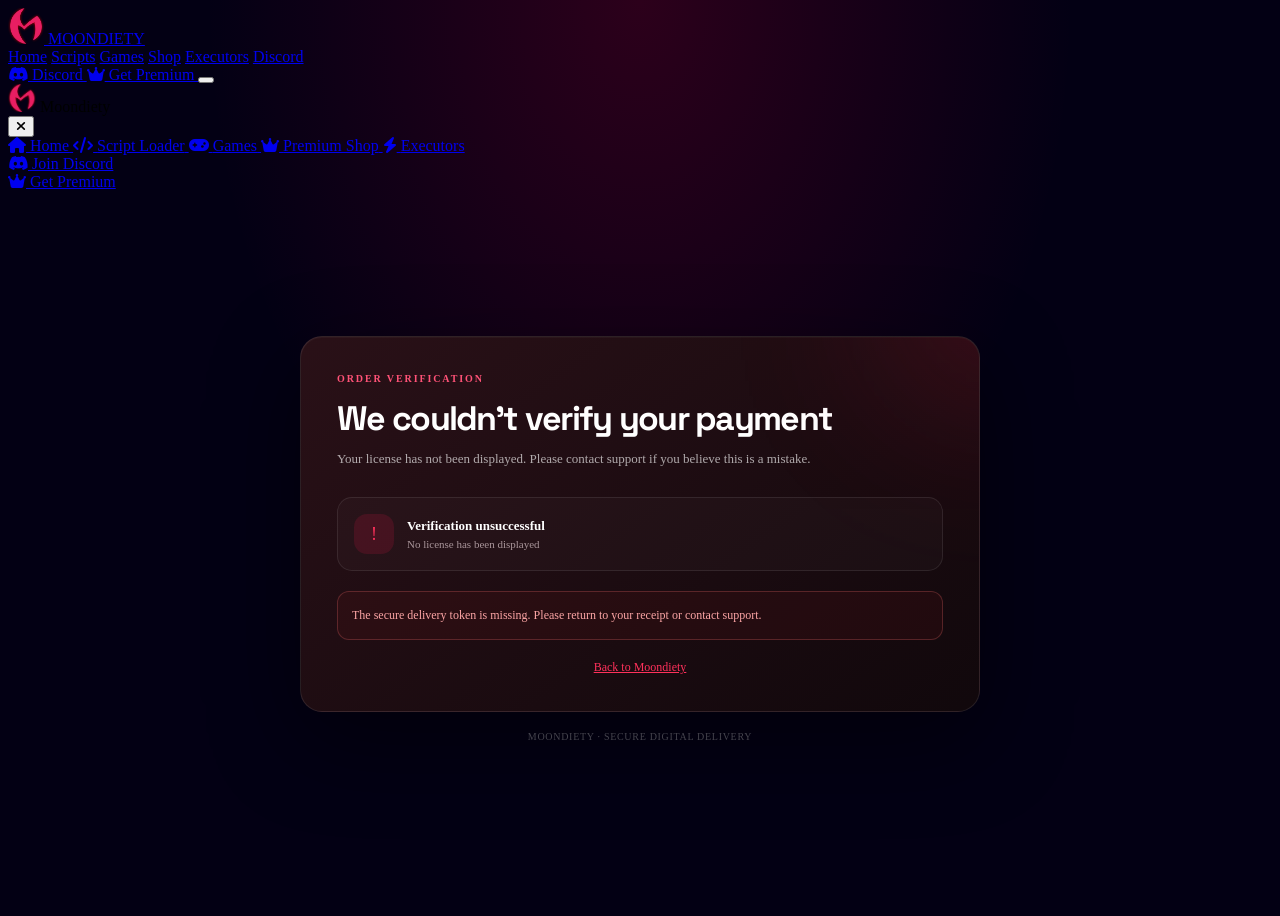
==== checkout/index.html @ 48da41cc "Create index.html" ====
<!doctype html>
<html lang="en">
<head>
  <meta charset="utf-8">
  <meta name="viewport" content="width=device-width, initial-scale=1">
  <meta name="theme-color" content="#030014">
  <title>Moondiety — Order Confirmation</title>
  <link rel="preconnect" href="https://fonts.googleapis.com">
  <link rel="preconnect" href="https://fonts.gstatic.com" crossorigin>
  <link href="https://fonts.googleapis.com/css2?family=Space+Grotesk:wght@400;500;600;700&family=Inter:wght@300;400;500;600;700&display=swap" rel="stylesheet">
  <link rel="stylesheet" href="https://cdnjs.cloudflare.com/ajax/libs/font-awesome/6.5.0/css/all.min.css">
  <link rel="stylesheet" href="https://moondiety.com/assets/css/main.css">
  <link rel="stylesheet" href="https://moondiety.com/assets/css/animations.css">
  <style>
    body { min-height:100vh; background:radial-gradient(ellipse at 50% 0%,rgba(232,0,58,.18),transparent 48%),#030014; }
    .confirmation-main { width:min(680px,calc(100% - 32px)); margin:0 auto; padding:145px 0 70px; }
    .confirmation-card { position:relative; overflow:hidden; padding:36px; border:1px solid rgba(255,255,255,.09); border-radius:22px; background:linear-gradient(145deg,rgba(43,17,24,.97),rgba(17,8,12,.98)); box-shadow:0 28px 90px rgba(0,0,0,.45),inset 0 1px rgba(255,255,255,.03); }
    .confirmation-card:before { content:""; position:absolute; width:210px;height:210px;right:-135px;top:-150px;background:#ed174c;filter:blur(90px);opacity:.2;pointer-events:none; }
    .eyebrow { color:#ff5277;font-size:10px;font-weight:850;letter-spacing:.19em;text-transform:uppercase; }
    .confirmation-card h1 { margin:13px 0 8px;font:700 clamp(25px,4vw,34px) 'Space Grotesk',sans-serif;letter-spacing:-.05em;color:#fff; }
    .desc { margin:0;color:rgba(255,255,255,.65);font-size:13px;line-height:1.7; }
    .status { display:flex;align-items:center;gap:13px;margin:27px 0 20px;padding:16px;border:1px solid rgba(255,255,255,.09);border-radius:15px;background:rgba(255,255,255,.025); }
    .status-icon { display:grid;place-items:center;flex:0 0 40px;height:40px;border-radius:13px;color:#ff315b;background:rgba(237,23,76,.15);font-size:18px; }
    .status-title { font-size:13px;font-weight:800;color:#fff; }
    .status-sub { margin-top:4px;color:#a9959a;font-size:11px; }
    .spinner { width:18px;height:18px;border:2px solid rgba(255,49,91,.24);border-top-color:#ff315b;border-radius:50%;animation:spin .8s linear infinite; }
    .license-wrap { display:none;margin-top:22px; }
    .license-label { color:#a9959a;font-size:10px;font-weight:850;letter-spacing:.15em;text-transform:uppercase; }
    .license-box { display:flex;align-items:center;gap:10px;margin-top:10px;padding:14px;border:1px solid rgba(255,49,91,.30);border-radius:13px;background:rgba(237,23,76,.09); }
    #license { flex:1;min-width:0;overflow-wrap:anywhere;font:600 13px ui-monospace,monospace;color:#fff; }
    .license-box button { border:0;border-radius:10px;padding:10px 13px;color:#fff;background:linear-gradient(100deg,#e8003a,#ff315b);font-weight:850;cursor:pointer; }
    .error { display:none;margin-top:18px;padding:14px;border-radius:12px;border:1px solid rgba(248,113,113,.25);background:rgba(127,29,29,.13);color:#fca5a5;font-size:12px;line-height:1.6; }
    .home { display:inline-block;margin-top:20px;color:#ff315b;font-size:12px; }
    .confirmation-foot { margin-top:19px;text-align:center;color:rgba(255,255,255,.35);font-size:10px;letter-spacing:.07em; }
    @keyframes spin { to{transform:rotate(360deg)} }
    @media(max-width:480px){.confirmation-main{padding-top:120px}.confirmation-card{padding:25px 21px}}
  </style>
</head>
<body class="dark-theme">
  <div class="scroll-progress" id="scroll-progress"></div>
  <nav class="navbar" id="navbar">
  <div class="nav-inner">
    <a href="/#home" class="nav-logo" aria-label="Moondiety Home">
      <img src="/media/logo.png" alt="Moondiety Logo" width="36" height="36">
      <span class="nav-logo-name">MOONDIETY</span>
    </a>
    <div class="nav-pill" role="navigation" aria-label="Main navigation">
      <a href="/#home"      class="nav-link active">Home</a>
      <a href="/#scripts"   class="nav-link">Scripts</a>
      <a href="/#games"     class="nav-link">Games</a>
      <a href="/shop"       class="nav-link">Shop</a>
      <a href="/#executors" class="nav-link">Executors</a>
      <a href="/#discord"   class="nav-link">Discord</a>
    </div>
    <div class="nav-actions">
      <a href="https://discord.gg/moondiety" target="_blank" rel="noopener" class="nav-login">
        <i class="fab fa-discord"></i> Discord
      </a>
      <a href="/shop" class="btn-get-key">
        <i class="fas fa-crown"></i> Get Premium
      </a>
      <button class="hamburger" id="hamburger" aria-label="Toggle menu" aria-expanded="false">
        <span></span><span></span><span></span>
      </button>
    </div>
  </div>
</nav>
<div class="mobile-overlay" id="mobile-overlay"></div>
<div class="mobile-menu" id="mobile-menu" aria-hidden="true">
  <div class="mobile-menu-header">
    <div class="mobile-menu-brand">
      <img src="/media/logo.png" alt="Moondiety" width="28">
      <span>Moondiety</span>
    </div>
    <button class="mobile-close" id="mobile-close" aria-label="Close menu">
      <i class="fas fa-times"></i>
    </button>
  </div>
  <div class="mobile-menu-body">
    <a href="/#home" class="mobile-link">
      <span class="ml-icon"><i class="fas fa-home"></i></span>
      <span>Home</span>
    </a>
    <a href="/#scripts" class="mobile-link">
      <span class="ml-icon"><i class="fas fa-code"></i></span>
      <span>Script Loader</span>
    </a>
    <a href="/#games" class="mobile-link">
      <span class="ml-icon"><i class="fas fa-gamepad"></i></span>
      <span>Games</span>
    </a>
    <a href="/shop" class="mobile-link">
      <span class="ml-icon"><i class="fas fa-crown"></i></span>
      <span>Premium Shop</span>
    </a>
    <a href="/#executors" class="mobile-link">
      <span class="ml-icon"><i class="fas fa-bolt"></i></span>
      <span>Executors</span>
    </a>
    <div class="mobile-menu-separator"></div>
    <a href="https://discord.gg/moondiety" target="_blank" rel="noopener" class="mobile-link">
      <span class="ml-icon"><i class="fab fa-discord"></i></span>
      <span>Join Discord</span>
    </a>
  </div>
  <div class="mobile-menu-footer">
    <a href="/shop" class="btn-lg btn-primary">
      <i class="fas fa-crown"></i> Get Premium
    </a>
  </div>
</div>
  <main class="confirmation-main">
    <section class="confirmation-card">
      <div class="eyebrow">Order verification</div>
      <h1 id="heading">Verifying your payment</h1>
      <p class="desc" id="description">We're securely confirming your transaction. Please keep this page open.</p>
      <div class="status">
        <div class="status-icon" id="statusIcon"><div class="spinner"></div></div>
        <div><div class="status-title" id="statusTitle">Payment verification in progress</div>
          <div class="status-sub" id="statusSub">This should only take a few seconds</div></div>
      </div>
      <div class="license-wrap" id="licenseWrap">
        <div class="license-label">Your license key</div>
        <div class="license-box"><div id="license"></div><button id="copyButton" type="button">COPY</button></div>
      </div>
      <div class="error" id="errorBox"></div>
      <div style="text-align:center"><a class="home" href="https://moondiety.com/">Back to Moondiety</a></div>
    </section>
    <div class="confirmation-foot">MOONDIETY · SECURE DIGITAL DELIVERY</div>
  </main>
  <script src="https://moondiety.com/assets/js/main.js"></script>
  <script>
    const API_BASE = "";
    const params = new URLSearchParams(window.location.search);
    const claimToken = params.get("claim");
    const heading = document.getElementById("heading");
    const description = document.getElementById("description");
    const statusIcon = document.getElementById("statusIcon");
    const statusTitle = document.getElementById("statusTitle");
    const statusSub = document.getElementById("statusSub");
    const licenseWrap = document.getElementById("licenseWrap");
    const licenseEl = document.getElementById("license");
    const errorBox = document.getElementById("errorBox");

    function showError(message) {
      heading.textContent = "We couldn't verify your payment";
      description.textContent = "Your license has not been displayed. Please contact support if you believe this is a mistake.";
      statusIcon.textContent = "!";
      statusTitle.textContent = "Verification unsuccessful";
      statusSub.textContent = "No license has been displayed";
      errorBox.style.display = "block";
      errorBox.textContent = message;
    }

    async function deliverLicense() {
      const status = params.get("status");
      if (status === "error") {
        showError(params.get("reason") === "delivery"
          ? "Payment verification succeeded, but license preparation failed. Please contact support."
          : "The payment could not be verified. If you were charged, please contact support.");
        return;
      }
      if (!claimToken) {
        showError("The secure delivery token is missing. Please return to your receipt or contact support.");
        return;
      }

      try {
        const response = await fetch("/api/redeem", {
          method: "POST",
          headers: { "Content-Type": "application/json" },
          body: JSON.stringify({ claim_token: claimToken })
        });
        const responseText = await response.text();
        let data;
        try {
          data = JSON.parse(responseText);
        } catch {
          throw new Error("The delivery server returned an invalid response. Check the HTTPS proxy for /api/redeem.");
        }
        if (!response.ok || !data.ok) {
          throw new Error(data.error || "The server could not retrieve your license.");
        }

        heading.textContent = "Purchase successful";
        description.textContent = "Your payment has been confirmed. Your Moondiety access is ready.";
        statusIcon.textContent = "✓";
        statusIcon.style.color = "#86efac";
        statusIcon.style.background = "rgba(34,197,94,.13)";
        statusTitle.textContent = "Payment completed";
        statusSub.textContent = "Your license has been issued successfully";
        licenseEl.textContent = data.license;
        licenseWrap.style.display = "block";
        // Keep the bearer token out of the address bar after successful delivery.
        window.history.replaceState({}, document.title, window.location.pathname);
      } catch (error) {
        showError(error.message || "Unable to retrieve your license. Please contact support.");
      }
    }

    document.getElementById("copyButton").addEventListener("click", async () => {
      try {
        await navigator.clipboard.writeText(licenseEl.textContent);
        document.getElementById("copyButton").textContent = "COPIED";
      } catch {
        const range = document.createRange();
        range.selectNodeContents(licenseEl);
        const selection = window.getSelection();
        selection.removeAllRanges();
        selection.addRange(range);
        document.getElementById("copyButton").textContent = "SELECTED";
      }
    });

    deliverLicense();
  </script>
</body>
</html>
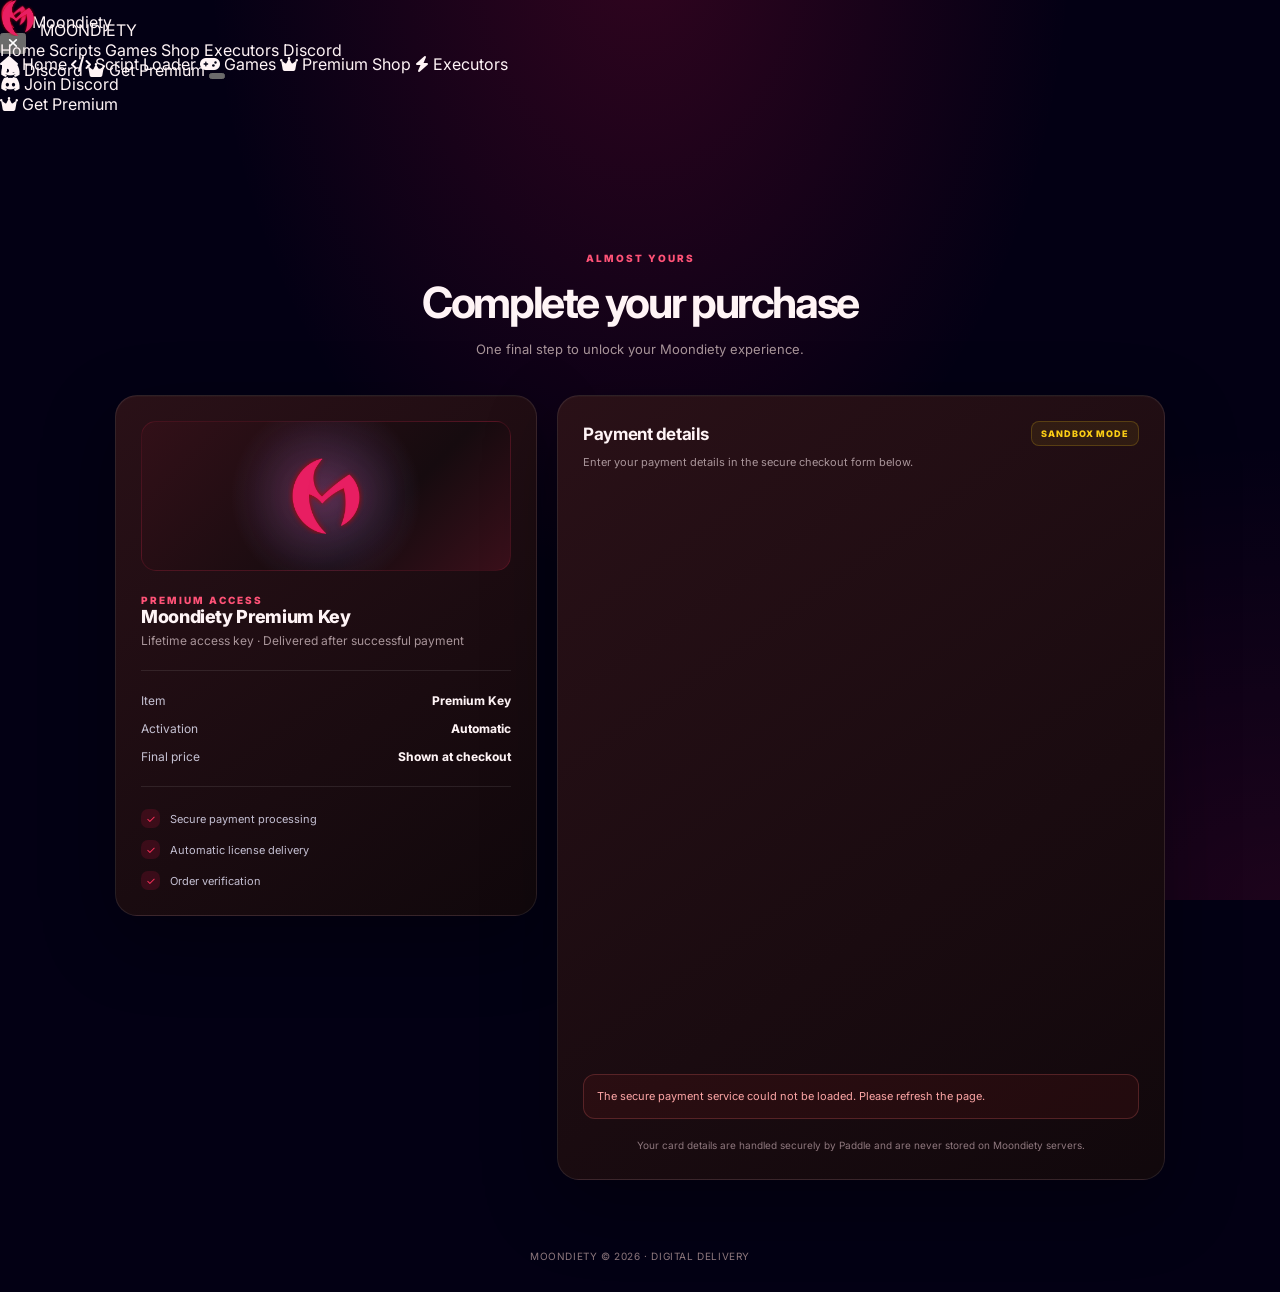
==== commit 7b199ebf: "Update index.html" ====
--- a/checkout/index.html
+++ b/checkout/index.html
@@ -1,42 +1,123 @@
+
 <!doctype html>
 <html lang="en">
 <head>
   <meta charset="utf-8">
   <meta name="viewport" content="width=device-width, initial-scale=1">
-  <meta name="theme-color" content="#030014">
-  <title>Moondiety — Order Confirmation</title>
+  <meta name="theme-color" content="#090608">
+  <title>Moondiety — Secure Checkout</title>
   <link rel="preconnect" href="https://fonts.googleapis.com">
   <link rel="preconnect" href="https://fonts.gstatic.com" crossorigin>
   <link href="https://fonts.googleapis.com/css2?family=Space+Grotesk:wght@400;500;600;700&family=Inter:wght@300;400;500;600;700&display=swap" rel="stylesheet">
   <link rel="stylesheet" href="https://cdnjs.cloudflare.com/ajax/libs/font-awesome/6.5.0/css/all.min.css">
   <link rel="stylesheet" href="https://moondiety.com/assets/css/main.css">
   <link rel="stylesheet" href="https://moondiety.com/assets/css/animations.css">
+  <script src="https://cdn.paddle.com/paddle/v2/paddle.js"></script>
   <style>
-    body { min-height:100vh; background:radial-gradient(ellipse at 50% 0%,rgba(232,0,58,.18),transparent 48%),#030014; }
-    .confirmation-main { width:min(680px,calc(100% - 32px)); margin:0 auto; padding:145px 0 70px; }
-    .confirmation-card { position:relative; overflow:hidden; padding:36px; border:1px solid rgba(255,255,255,.09); border-radius:22px; background:linear-gradient(145deg,rgba(43,17,24,.97),rgba(17,8,12,.98)); box-shadow:0 28px 90px rgba(0,0,0,.45),inset 0 1px rgba(255,255,255,.03); }
-    .confirmation-card:before { content:""; position:absolute; width:210px;height:210px;right:-135px;top:-150px;background:#ed174c;filter:blur(90px);opacity:.2;pointer-events:none; }
-    .eyebrow { color:#ff5277;font-size:10px;font-weight:850;letter-spacing:.19em;text-transform:uppercase; }
-    .confirmation-card h1 { margin:13px 0 8px;font:700 clamp(25px,4vw,34px) 'Space Grotesk',sans-serif;letter-spacing:-.05em;color:#fff; }
-    .desc { margin:0;color:rgba(255,255,255,.65);font-size:13px;line-height:1.7; }
-    .status { display:flex;align-items:center;gap:13px;margin:27px 0 20px;padding:16px;border:1px solid rgba(255,255,255,.09);border-radius:15px;background:rgba(255,255,255,.025); }
-    .status-icon { display:grid;place-items:center;flex:0 0 40px;height:40px;border-radius:13px;color:#ff315b;background:rgba(237,23,76,.15);font-size:18px; }
-    .status-title { font-size:13px;font-weight:800;color:#fff; }
-    .status-sub { margin-top:4px;color:#a9959a;font-size:11px; }
-    .spinner { width:18px;height:18px;border:2px solid rgba(255,49,91,.24);border-top-color:#ff315b;border-radius:50%;animation:spin .8s linear infinite; }
-    .license-wrap { display:none;margin-top:22px; }
-    .license-label { color:#a9959a;font-size:10px;font-weight:850;letter-spacing:.15em;text-transform:uppercase; }
-    .license-box { display:flex;align-items:center;gap:10px;margin-top:10px;padding:14px;border:1px solid rgba(255,49,91,.30);border-radius:13px;background:rgba(237,23,76,.09); }
-    #license { flex:1;min-width:0;overflow-wrap:anywhere;font:600 13px ui-monospace,monospace;color:#fff; }
-    .license-box button { border:0;border-radius:10px;padding:10px 13px;color:#fff;background:linear-gradient(100deg,#e8003a,#ff315b);font-weight:850;cursor:pointer; }
-    .error { display:none;margin-top:18px;padding:14px;border-radius:12px;border:1px solid rgba(248,113,113,.25);background:rgba(127,29,29,.13);color:#fca5a5;font-size:12px;line-height:1.6; }
-    .home { display:inline-block;margin-top:20px;color:#ff315b;font-size:12px; }
-    .confirmation-foot { margin-top:19px;text-align:center;color:rgba(255,255,255,.35);font-size:10px;letter-spacing:.07em; }
-    @keyframes spin { to{transform:rotate(360deg)} }
-    @media(max-width:480px){.confirmation-main{padding-top:120px}.confirmation-card{padding:25px 21px}}
+    :root {
+      color-scheme: dark;
+      --bg:#090608; --panel:#160b0f; --panel2:#241016;
+      --line:rgba(255,255,255,.09); --muted:#a9959a; --white:#fff4f6;
+      --purple:#ed174c; --pink:#ff315b;
+    }
+    *{box-sizing:border-box}
+    html{
+      min-height:100%;
+      background:#030014;
+      overscroll-behavior-y:none;
+    }
+    body{
+      margin:0; min-height:100vh; color:var(--white);
+      background-color:#030014;
+      overflow-x:clip;
+      font-family:Inter,ui-sans-serif,system-ui,-apple-system,"Segoe UI",sans-serif;
+      background:
+        radial-gradient(ellipse at 50% -10%,rgba(237,23,76,.20),transparent 48%),
+        radial-gradient(ellipse at 100% 100%,rgba(255,35,91,.10),transparent 36%),
+        #030014;
+    }
+    .navbar { position:fixed; }
+    main { padding-top:80px; }
+    .product-art { background:radial-gradient(circle at 50% 50%,rgba(232,0,58,.22),transparent 48%),linear-gradient(135deg,#24000c,#160b0f 65%,#3b101b); }
+    .product-logo{width:76px;height:76px;object-fit:contain;filter:drop-shadow(0 0 22px rgba(255,49,91,.28))}
+    .payment-page-footer { width:min(1050px,calc(100% - 40px));margin:0 auto 30px;text-align:center;color:#8e777d;font-size:10px;letter-spacing:.06em; }
+    a{color:inherit;text-decoration:none}
+    .secure{display:flex;align-items:center;gap:7px;color:#c2aeb2;font-size:11px}
+    .secure-dot{width:7px;height:7px;border-radius:50%;background:#86efac;box-shadow:0 0 12px #86efac}
+    main{width:min(1050px,calc(100% - 40px));margin:58px auto 70px}
+    .intro{text-align:center;margin-bottom:35px}
+    .eyebrow{color:#ff5277;font-size:10px;font-weight:850;letter-spacing:.2em;text-transform:uppercase}
+    h1{margin:12px 0 10px;font-size:clamp(29px,5vw,43px);letter-spacing:-.055em}
+    .intro p{margin:0;color:var(--muted);font-size:13px;line-height:1.7}
+    .layout{display:grid;grid-template-columns:minmax(0, .82fr) minmax(0,1.18fr);gap:20px;align-items:start}
+    .panel{
+      border:1px solid var(--line);border-radius:22px;overflow:hidden;
+      background:linear-gradient(145deg,rgba(43,17,24,.97),rgba(17,8,12,.98));
+      box-shadow:0 24px 75px rgba(0,0,0,.32),inset 0 1px rgba(255,255,255,.025);
+    }
+    .summary{padding:25px}
+    .product-art{
+      height:150px;border-radius:15px;display:grid;place-items:center;overflow:hidden;
+      background:
+        radial-gradient(circle at 50% 50%,rgba(167,139,250,.27),transparent 48%),
+        linear-gradient(135deg,#321018,#160b0f 65%,#3b101b);
+      border:1px solid rgba(255,49,91,.15);margin-bottom:23px;
+    }
+    .product-logo{width:76px;height:76px;object-fit:contain;filter:drop-shadow(0 0 22px rgba(255,49,91,.28))}
+    .product-name{font-size:18px;font-weight:800;letter-spacing:-.02em}
+    .product-sub{margin-top:6px;color:var(--muted);font-size:12px}
+    .divider{height:1px;background:var(--line);margin:22px 0}
+    .line{display:flex;justify-content:space-between;gap:15px;color:#c5c1d2;font-size:12px;margin:13px 0}
+    .line strong{color:var(--white);font-weight:750}
+    .total{font-size:12px}
+    .total strong{font-size:12px;font-weight:750}
+    .benefits{display:grid;gap:12px;margin-top:22px}
+    .benefit{display:flex;align-items:center;gap:10px;color:#c4bfd2;font-size:11px}
+    .check{
+      display:grid;place-items:center;width:19px;height:19px;flex:0 0 19px;
+      border-radius:7px;background:rgba(237,23,76,.15);color:#ff315b;font-size:11px
+    }
+    .payment{padding:25px}
+    .payment-head{display:flex;justify-content:space-between;align-items:center;gap:10px;margin-bottom:8px}
+    .payment-head h2{margin:0;font-size:17px;letter-spacing:-.025em}
+    .sandbox{
+      padding:6px 9px;border-radius:8px;border:1px solid rgba(250,204,21,.2);
+      background:rgba(250,204,21,.07);color:#facc15;font-size:9px;font-weight:850;letter-spacing:.1em
+    }
+    .hint{margin:0 0 18px;color:var(--muted);font-size:11px;line-height:1.6}
+    #paddle-checkout{min-height:570px;width:100%;border-radius:14px;overflow:hidden}
+    .loading{
+      display:flex;align-items:center;justify-content:center;gap:10px;
+      min-height:170px;color:var(--muted);font-size:12px
+    }
+    .spinner{width:17px;height:17px;border:2px solid rgba(255,49,91,.22);border-top-color:#ff315b;border-radius:50%;animation:spin .8s linear infinite}
+    .error{
+      display:none;margin-top:14px;padding:13px;border-radius:12px;
+      border:1px solid rgba(248,113,113,.22);background:rgba(127,29,29,.16);
+      color:#fca5a5;font-size:11px;line-height:1.6
+    }
+    .fineprint{margin:18px 0 0;text-align:center;color:#8e777d;font-size:10px;line-height:1.7}
+    footer{width:min(1050px,calc(100% - 40px));margin:0 auto 30px;text-align:center;color:#8e777d;font-size:10px;letter-spacing:.06em}
+
+    /* Keep the document canvas dark during scroll/overscroll, including
+       the area exposed around the footer. */
+    html, body {
+      min-height: 100%;
+      background-color: #030014 !important;
+      overscroll-behavior: none;
+    }
+    body {
+      background-attachment: fixed;
+    }
+    footer, .payment-page-footer {
+      background-color: #030014;
+    }
+    @keyframes spin{to{transform:rotate(360deg)}}
+    @media(max-width:780px){main{margin-top:38px}.layout{grid-template-columns:1fr}.summary{order:1}.payment{order:0}}
+    @media(max-width:480px){.secure{font-size:0}.secure-dot{width:8px;height:8px}main{width:calc(100% - 24px)}.summary,.payment{padding:19px}.product-art{height:115px}.product-logo{width:64px;height:64px}}
   </style>
 </head>
-<body class="dark-theme">
+<body>
   <div class="scroll-progress" id="scroll-progress"></div>
   <nav class="navbar" id="navbar">
   <div class="nav-inner">
@@ -109,110 +190,131 @@
     </a>
   </div>
 </div>
-  <main class="confirmation-main">
-    <section class="confirmation-card">
-      <div class="eyebrow">Order verification</div>
-      <h1 id="heading">Verifying your payment</h1>
-      <p class="desc" id="description">We're securely confirming your transaction. Please keep this page open.</p>
-      <div class="status">
-        <div class="status-icon" id="statusIcon"><div class="spinner"></div></div>
-        <div><div class="status-title" id="statusTitle">Payment verification in progress</div>
-          <div class="status-sub" id="statusSub">This should only take a few seconds</div></div>
-      </div>
-      <div class="license-wrap" id="licenseWrap">
-        <div class="license-label">Your license key</div>
-        <div class="license-box"><div id="license"></div><button id="copyButton" type="button">COPY</button></div>
-      </div>
-      <div class="error" id="errorBox"></div>
-      <div style="text-align:center"><a class="home" href="https://moondiety.com/">Back to Moondiety</a></div>
+<main>
+    <section class="intro">
+      <div class="eyebrow">Almost yours</div>
+      <h1>Complete your purchase</h1>
+      <p>One final step to unlock your Moondiety experience.</p>
     </section>
-    <div class="confirmation-foot">MOONDIETY · SECURE DIGITAL DELIVERY</div>
+
+    <div class="layout">
+      <aside class="panel summary">
+        <div class="product-art">
+          <img class="product-logo" src="/media/logo.png" alt="Moondiety">
+        </div>
+        <div class="eyebrow">Premium access</div>
+        <div class="product-name">Moondiety Premium Key</div>
+        <div class="product-sub">Lifetime access key · Delivered after successful payment</div>
+        <div class="divider"></div>
+        <div class="line"><span>Item</span><strong>Premium Key</strong></div>
+        <div class="line"><span>Activation</span><strong>Automatic</strong></div>
+        <div class="line total"><span>Final price</span><strong>Shown at checkout</strong></div>
+        <div class="divider"></div>
+        <div class="benefits">
+          <div class="benefit"><span class="check">✓</span>Secure payment processing</div>
+          <div class="benefit"><span class="check">✓</span>Automatic license delivery</div>
+          <div class="benefit"><span class="check">✓</span>Order verification</div>
+        </div>
+      </aside>
+
+      <section class="panel payment">
+        <div class="payment-head">
+          <h2>Payment details</h2>
+          <span class="sandbox">SANDBOX MODE</span>
+        </div>
+        <p class="hint">Enter your payment details in the secure checkout form below.</p>
+        <div id="paddle-checkout">
+          <div class="loading"><span class="spinner"></span> Preparing secure checkout…</div>
+        </div>
+        <div class="error" id="checkout-error"></div>
+        <p class="fineprint">Your card details are handled securely by Paddle and are never stored on Moondiety servers.</p>
+      </section>
+    </div>
   </main>
+
+  <div class="payment-page-footer">MOONDIETY © 2026 · DIGITAL DELIVERY</div>
+
   <script src="https://moondiety.com/assets/js/main.js"></script>
   <script>
-    const API_BASE = "";
-    const params = new URLSearchParams(window.location.search);
-    const claimToken = params.get("claim");
-    const heading = document.getElementById("heading");
-    const description = document.getElementById("description");
-    const statusIcon = document.getElementById("statusIcon");
-    const statusTitle = document.getElementById("statusTitle");
-    const statusSub = document.getElementById("statusSub");
-    const licenseWrap = document.getElementById("licenseWrap");
-    const licenseEl = document.getElementById("license");
-    const errorBox = document.getElementById("errorBox");
-
-    function showError(message) {
-      heading.textContent = "We couldn't verify your payment";
-      description.textContent = "Your license has not been displayed. Please contact support if you believe this is a mistake.";
-      statusIcon.textContent = "!";
-      statusTitle.textContent = "Verification unsuccessful";
-      statusSub.textContent = "No license has been displayed";
-      errorBox.style.display = "block";
-      errorBox.textContent = message;
-    }
-
-    async function deliverLicense() {
-      const status = params.get("status");
-      if (status === "error") {
-        showError(params.get("reason") === "delivery"
-          ? "Payment verification succeeded, but license preparation failed. Please contact support."
-          : "The payment could not be verified. If you were charged, please contact support.");
-        return;
+    const PADDLE_TOKEN = "test_8ca7d6392b26a3dbe5ec99fd8fc";
+    const PADDLE_PRICE_ID = "pri_01m82365p6gpxvj8zd1ymhevbf";
+    const SUCCESS_URL = "http://c-pl-1.apexnodes.xyz:10079/checkout";
+
+    function hideCheckoutLoader() {
+      const loader = document.querySelector("#paddle-checkout .loading");
+      if (loader) loader.remove();
+    }
+
+    function watchPaddleFrame() {
+      const mount = document.getElementById("paddle-checkout");
+      if (!mount) return;
+      const attach = () => {
+        const frame = mount.querySelector("iframe");
+        if (frame && !frame.dataset.moondietyLoadWatch) {
+          frame.dataset.moondietyLoadWatch = "1";
+          frame.addEventListener("load", hideCheckoutLoader, { once: true });
+        }
+      };
+      const observer = new MutationObserver(attach);
+      observer.observe(mount, { childList: true, subtree: true });
+      attach();
+    }
+
+    function showCheckoutError(message) {
+      const box = document.getElementById("checkout-error");
+      box.style.display = "block";
+      box.textContent = message;
+      const mount = document.getElementById("paddle-checkout");
+      if (mount) mount.innerHTML = "";
+      console.error("[Moondiety Paddle]", message);
+    }
+
+    if (!window.Paddle) {
+      showCheckoutError("The secure payment service could not be loaded. Please refresh the page.");
+    } else {
+      try {
+        Paddle.Environment.set("sandbox");
+        Paddle.Initialize({
+          token: PADDLE_TOKEN,
+          checkout: {
+            settings: {
+              displayMode: "inline",
+              variant: "one-page",
+              theme: "dark",
+              locale: "en",
+              frameTarget: "paddle-checkout",
+              frameInitialHeight: "570",
+              frameStyle: "width:100%; min-width:312px; background:transparent; border:0;"
+            }
+          },
+          eventCallback: function(event) {
+            console.log("[Moondiety Paddle]", event);
+            if (event && event.name === "checkout.loaded") {
+              hideCheckoutLoader();
+            } else if (event && event.name === "checkout.completed") {
+              const transactionId =
+                event.data && (event.data.transaction_id || event.data.id);
+              if (!transactionId) {
+                showCheckoutError("Payment completed, but the transaction ID was not returned. Please contact support.");
+                return;
+              }
+              window.location.href =
+                SUCCESS_URL + "?transaction_id=" + encodeURIComponent(transactionId);
+            } else if (event && event.name === "checkout.error") {
+              showCheckoutError("Paddle could not start the checkout. Please check your Sandbox checkout settings and try again.");
+            }
+          }
+        });
+
+        document.getElementById("paddle-checkout").classList.add("paddle-checkout");
+        watchPaddleFrame();
+        Paddle.Checkout.open({
+          items: [{ priceId: PADDLE_PRICE_ID, quantity: 1 }]
+        });
+      } catch (error) {
+        showCheckoutError(error && error.message ? error.message : "Unable to initialize secure checkout.");
       }
-      if (!claimToken) {
-        showError("The secure delivery token is missing. Please return to your receipt or contact support.");
-        return;
-      }
-
-      try {
-        const response = await fetch("/api/redeem", {
-          method: "POST",
-          headers: { "Content-Type": "application/json" },
-          body: JSON.stringify({ claim_token: claimToken })
-        });
-        const responseText = await response.text();
-        let data;
-        try {
-          data = JSON.parse(responseText);
-        } catch {
-          throw new Error("The delivery server returned an invalid response. Check the HTTPS proxy for /api/redeem.");
-        }
-        if (!response.ok || !data.ok) {
-          throw new Error(data.error || "The server could not retrieve your license.");
-        }
-
-        heading.textContent = "Purchase successful";
-        description.textContent = "Your payment has been confirmed. Your Moondiety access is ready.";
-        statusIcon.textContent = "✓";
-        statusIcon.style.color = "#86efac";
-        statusIcon.style.background = "rgba(34,197,94,.13)";
-        statusTitle.textContent = "Payment completed";
-        statusSub.textContent = "Your license has been issued successfully";
-        licenseEl.textContent = data.license;
-        licenseWrap.style.display = "block";
-        // Keep the bearer token out of the address bar after successful delivery.
-        window.history.replaceState({}, document.title, window.location.pathname);
-      } catch (error) {
-        showError(error.message || "Unable to retrieve your license. Please contact support.");
-      }
-    }
-
-    document.getElementById("copyButton").addEventListener("click", async () => {
-      try {
-        await navigator.clipboard.writeText(licenseEl.textContent);
-        document.getElementById("copyButton").textContent = "COPIED";
-      } catch {
-        const range = document.createRange();
-        range.selectNodeContents(licenseEl);
-        const selection = window.getSelection();
-        selection.removeAllRanges();
-        selection.addRange(range);
-        document.getElementById("copyButton").textContent = "SELECTED";
-      }
-    });
-
-    deliverLicense();
+    }
   </script>
 </body>
 </html>
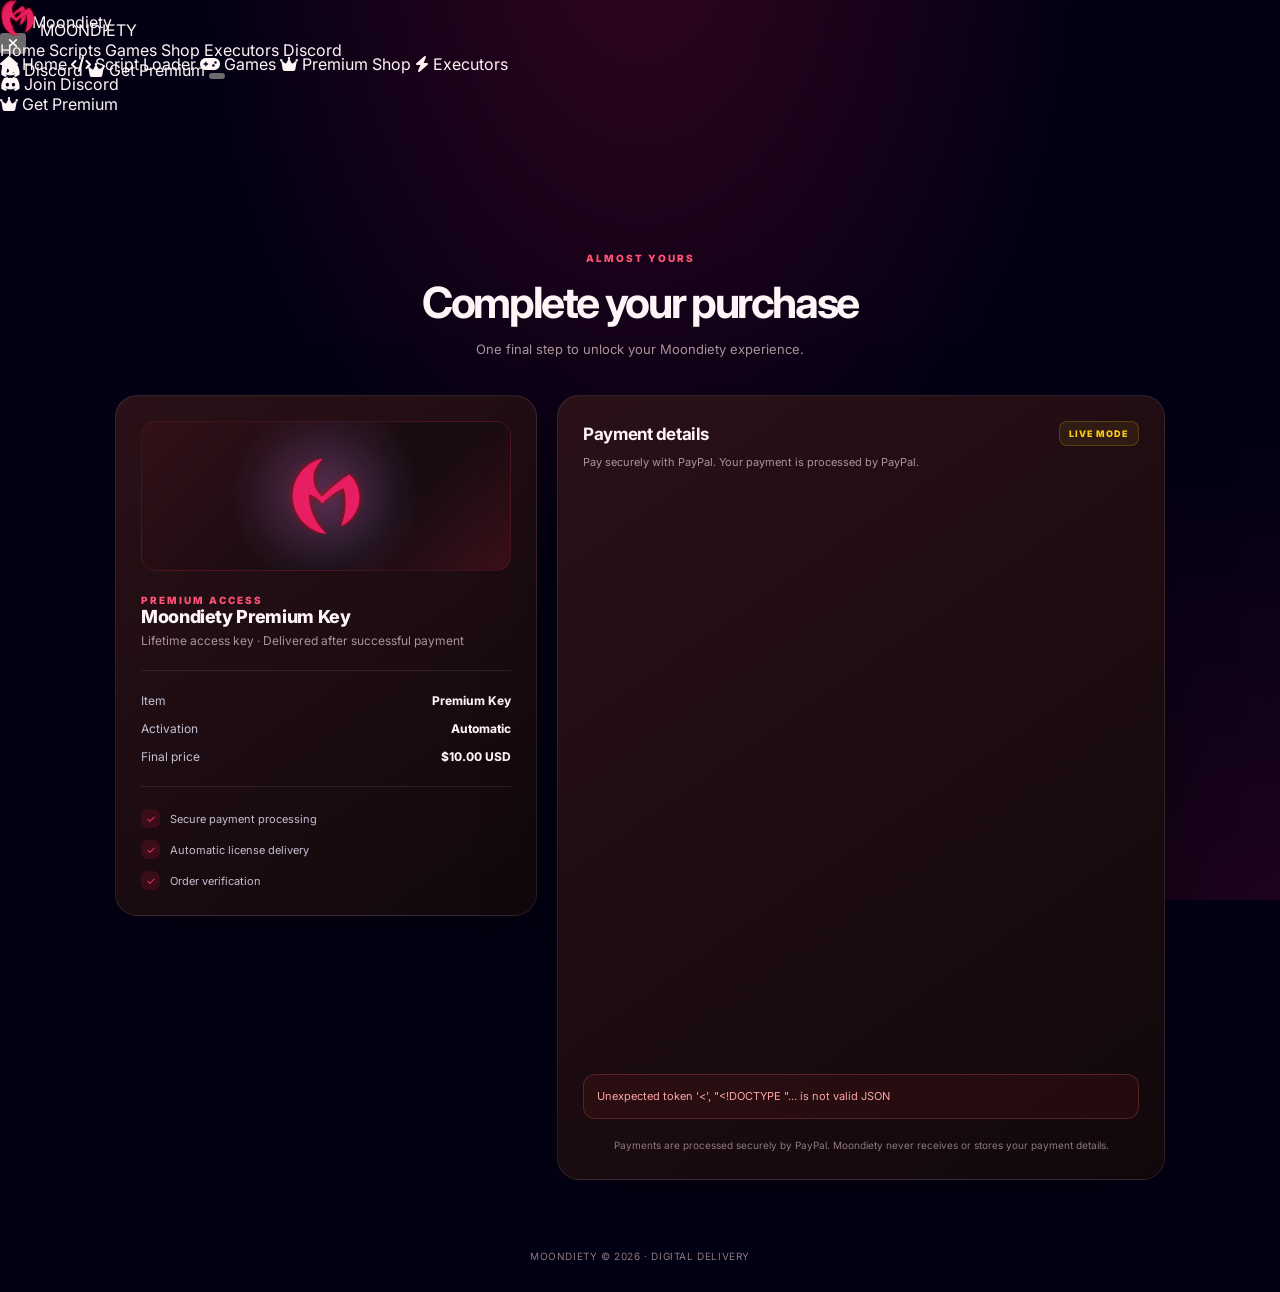
==== commit a5aa742e: "Update index.html" ====
--- a/checkout/index.html
+++ b/checkout/index.html
@@ -12,7 +12,6 @@
   <link rel="stylesheet" href="https://cdnjs.cloudflare.com/ajax/libs/font-awesome/6.5.0/css/all.min.css">
   <link rel="stylesheet" href="https://moondiety.com/assets/css/main.css">
   <link rel="stylesheet" href="https://moondiety.com/assets/css/animations.css">
-  <script src="https://cdn.paddle.com/paddle/v2/paddle.js"></script>
   <style>
     :root {
       color-scheme: dark;
@@ -85,7 +84,7 @@
       background:rgba(250,204,21,.07);color:#facc15;font-size:9px;font-weight:850;letter-spacing:.1em
     }
     .hint{margin:0 0 18px;color:var(--muted);font-size:11px;line-height:1.6}
-    #paddle-checkout{min-height:570px;width:100%;border-radius:14px;overflow:hidden}
+    #paypal-checkout{min-height:570px;width:100%;border-radius:14px;overflow:hidden}
     .loading{
       display:flex;align-items:center;justify-content:center;gap:10px;
       min-height:170px;color:var(--muted);font-size:12px
@@ -208,7 +207,7 @@
         <div class="divider"></div>
         <div class="line"><span>Item</span><strong>Premium Key</strong></div>
         <div class="line"><span>Activation</span><strong>Automatic</strong></div>
-        <div class="line total"><span>Final price</span><strong>Shown at checkout</strong></div>
+        <div class="line total"><span>Final price</span><strong>$10.00 USD</strong></div>
         <div class="divider"></div>
         <div class="benefits">
           <div class="benefit"><span class="check">✓</span>Secure payment processing</div>
@@ -220,14 +219,14 @@
       <section class="panel payment">
         <div class="payment-head">
           <h2>Payment details</h2>
-          <span class="sandbox">SANDBOX MODE</span>
+          <span class="sandbox">LIVE MODE</span>
         </div>
-        <p class="hint">Enter your payment details in the secure checkout form below.</p>
-        <div id="paddle-checkout">
+        <p class="hint">Pay securely with PayPal. Your payment is processed by PayPal.</p>
+        <div id="paypal-checkout">
           <div class="loading"><span class="spinner"></span> Preparing secure checkout…</div>
         </div>
         <div class="error" id="checkout-error"></div>
-        <p class="fineprint">Your card details are handled securely by Paddle and are never stored on Moondiety servers.</p>
+        <p class="fineprint">Payments are processed securely by PayPal. Moondiety never receives or stores your payment details.</p>
       </section>
     </div>
   </main>
@@ -236,85 +235,106 @@
 
   <script src="https://moondiety.com/assets/js/main.js"></script>
   <script>
-    const PADDLE_TOKEN = "test_8ca7d6392b26a3dbe5ec99fd8fc";
-    const PADDLE_PRICE_ID = "pri_01m82365p6gpxvj8zd1ymhevbf";
-    const SUCCESS_URL = "http://c-pl-1.apexnodes.xyz:10079/checkout";
-
-    function hideCheckoutLoader() {
-      const loader = document.querySelector("#paddle-checkout .loading");
-      if (loader) loader.remove();
-    }
-
-    function watchPaddleFrame() {
-      const mount = document.getElementById("paddle-checkout");
-      if (!mount) return;
-      const attach = () => {
-        const frame = mount.querySelector("iframe");
-        if (frame && !frame.dataset.moondietyLoadWatch) {
-          frame.dataset.moondietyLoadWatch = "1";
-          frame.addEventListener("load", hideCheckoutLoader, { once: true });
+    const API_BASE = "/api/paypal";
+    const checkoutMount = document.getElementById("paypal-checkout");
+    const errorBox = document.getElementById("checkout-error");
+
+    function showCheckoutError(message) {
+      errorBox.style.display = "block";
+      errorBox.textContent = message || "Unable to start PayPal checkout. Please try again.";
+      checkoutMount.innerHTML = "";
+    }
+
+    function setLoading(message) {
+      checkoutMount.innerHTML = '<div class="loading"><span class="spinner"></span>' +
+        (message || "Preparing secure checkout…") + '</div>';
+    }
+
+    async function loadPayPal() {
+      try {
+        const configResponse = await fetch(API_BASE + "/config", {
+          method: "GET",
+          credentials: "same-origin",
+          cache: "no-store"
+        });
+        const config = await configResponse.json();
+        if (!configResponse.ok || !config.client_id) {
+          throw new Error(config.error || "PayPal is not configured on the server.");
         }
-      };
-      const observer = new MutationObserver(attach);
-      observer.observe(mount, { childList: true, subtree: true });
-      attach();
-    }
-
-    function showCheckoutError(message) {
-      const box = document.getElementById("checkout-error");
-      box.style.display = "block";
-      box.textContent = message;
-      const mount = document.getElementById("paddle-checkout");
-      if (mount) mount.innerHTML = "";
-      console.error("[Moondiety Paddle]", message);
-    }
-
-    if (!window.Paddle) {
-      showCheckoutError("The secure payment service could not be loaded. Please refresh the page.");
-    } else {
-      try {
-        Paddle.Environment.set("sandbox");
-        Paddle.Initialize({
-          token: PADDLE_TOKEN,
-          checkout: {
-            settings: {
-              displayMode: "inline",
-              variant: "one-page",
-              theme: "dark",
-              locale: "en",
-              frameTarget: "paddle-checkout",
-              frameInitialHeight: "570",
-              frameStyle: "width:100%; min-width:312px; background:transparent; border:0;"
+
+        const sdk = document.createElement("script");
+        sdk.src = "https://www.paypal.com/sdk/js?client-id=" +
+          encodeURIComponent(config.client_id) +
+          "&currency=USD&intent=capture&components=buttons";
+        sdk.onload = renderPayPalButtons;
+        sdk.onerror = () => showCheckoutError("PayPal could not be loaded. Please refresh the page.");
+        document.head.appendChild(sdk);
+      } catch (error) {
+        showCheckoutError(error.message);
+      }
+    }
+
+    function renderPayPalButtons() {
+      if (!window.paypal || !window.paypal.Buttons) {
+        showCheckoutError("PayPal Checkout is unavailable. Please refresh the page.");
+        return;
+      }
+
+      checkoutMount.innerHTML = "";
+
+      paypal.Buttons({
+        style: {
+          layout: "vertical",
+          color: "gold",
+          shape: "rect",
+          label: "paypal",
+          tagline: false,
+          height: 48
+        },
+        createOrder: async function() {
+          const response = await fetch(API_BASE + "/create-order", {
+            method: "POST",
+            headers: { "Content-Type": "application/json" },
+            credentials: "same-origin",
+            body: JSON.stringify({})
+          });
+          const data = await response.json();
+          if (!response.ok || !data.id) {
+            throw new Error(data.error || "Could not create PayPal order.");
+          }
+          return data.id;
+        },
+        onApprove: async function(data) {
+          setLoading("Verifying your payment and preparing your Premium Key…");
+          try {
+            const response = await fetch(API_BASE + "/capture-order", {
+              method: "POST",
+              headers: { "Content-Type": "application/json" },
+              credentials: "same-origin",
+              body: JSON.stringify({ order_id: data.orderID })
+            });
+            const result = await response.json();
+            if (!response.ok || !result.claim_url) {
+              throw new Error(result.error || "Payment could not be verified.");
             }
-          },
-          eventCallback: function(event) {
-            console.log("[Moondiety Paddle]", event);
-            if (event && event.name === "checkout.loaded") {
-              hideCheckoutLoader();
-            } else if (event && event.name === "checkout.completed") {
-              const transactionId =
-                event.data && (event.data.transaction_id || event.data.id);
-              if (!transactionId) {
-                showCheckoutError("Payment completed, but the transaction ID was not returned. Please contact support.");
-                return;
-              }
-              window.location.href =
-                SUCCESS_URL + "?transaction_id=" + encodeURIComponent(transactionId);
-            } else if (event && event.name === "checkout.error") {
-              showCheckoutError("Paddle could not start the checkout. Please check your Sandbox checkout settings and try again.");
-            }
+            window.location.href = result.claim_url;
+          } catch (error) {
+            showCheckoutError(error.message);
           }
-        });
-
-        document.getElementById("paddle-checkout").classList.add("paddle-checkout");
-        watchPaddleFrame();
-        Paddle.Checkout.open({
-          items: [{ priceId: PADDLE_PRICE_ID, quantity: 1 }]
-        });
-      } catch (error) {
-        showCheckoutError(error && error.message ? error.message : "Unable to initialize secure checkout.");
-      }
-    }
+        },
+        onCancel: function() {
+          console.info("[Moondiety PayPal] Buyer cancelled checkout.");
+        },
+        onError: function(error) {
+          console.error("[Moondiety PayPal]", error);
+          showCheckoutError("PayPal checkout encountered an error. Please try again.");
+        }
+      }).render("#paypal-checkout").catch(function(error) {
+        showCheckoutError(error && error.message ? error.message : "Unable to render PayPal checkout.");
+      });
+    }
+
+    loadPayPal();
   </script>
 </body>
 </html>
